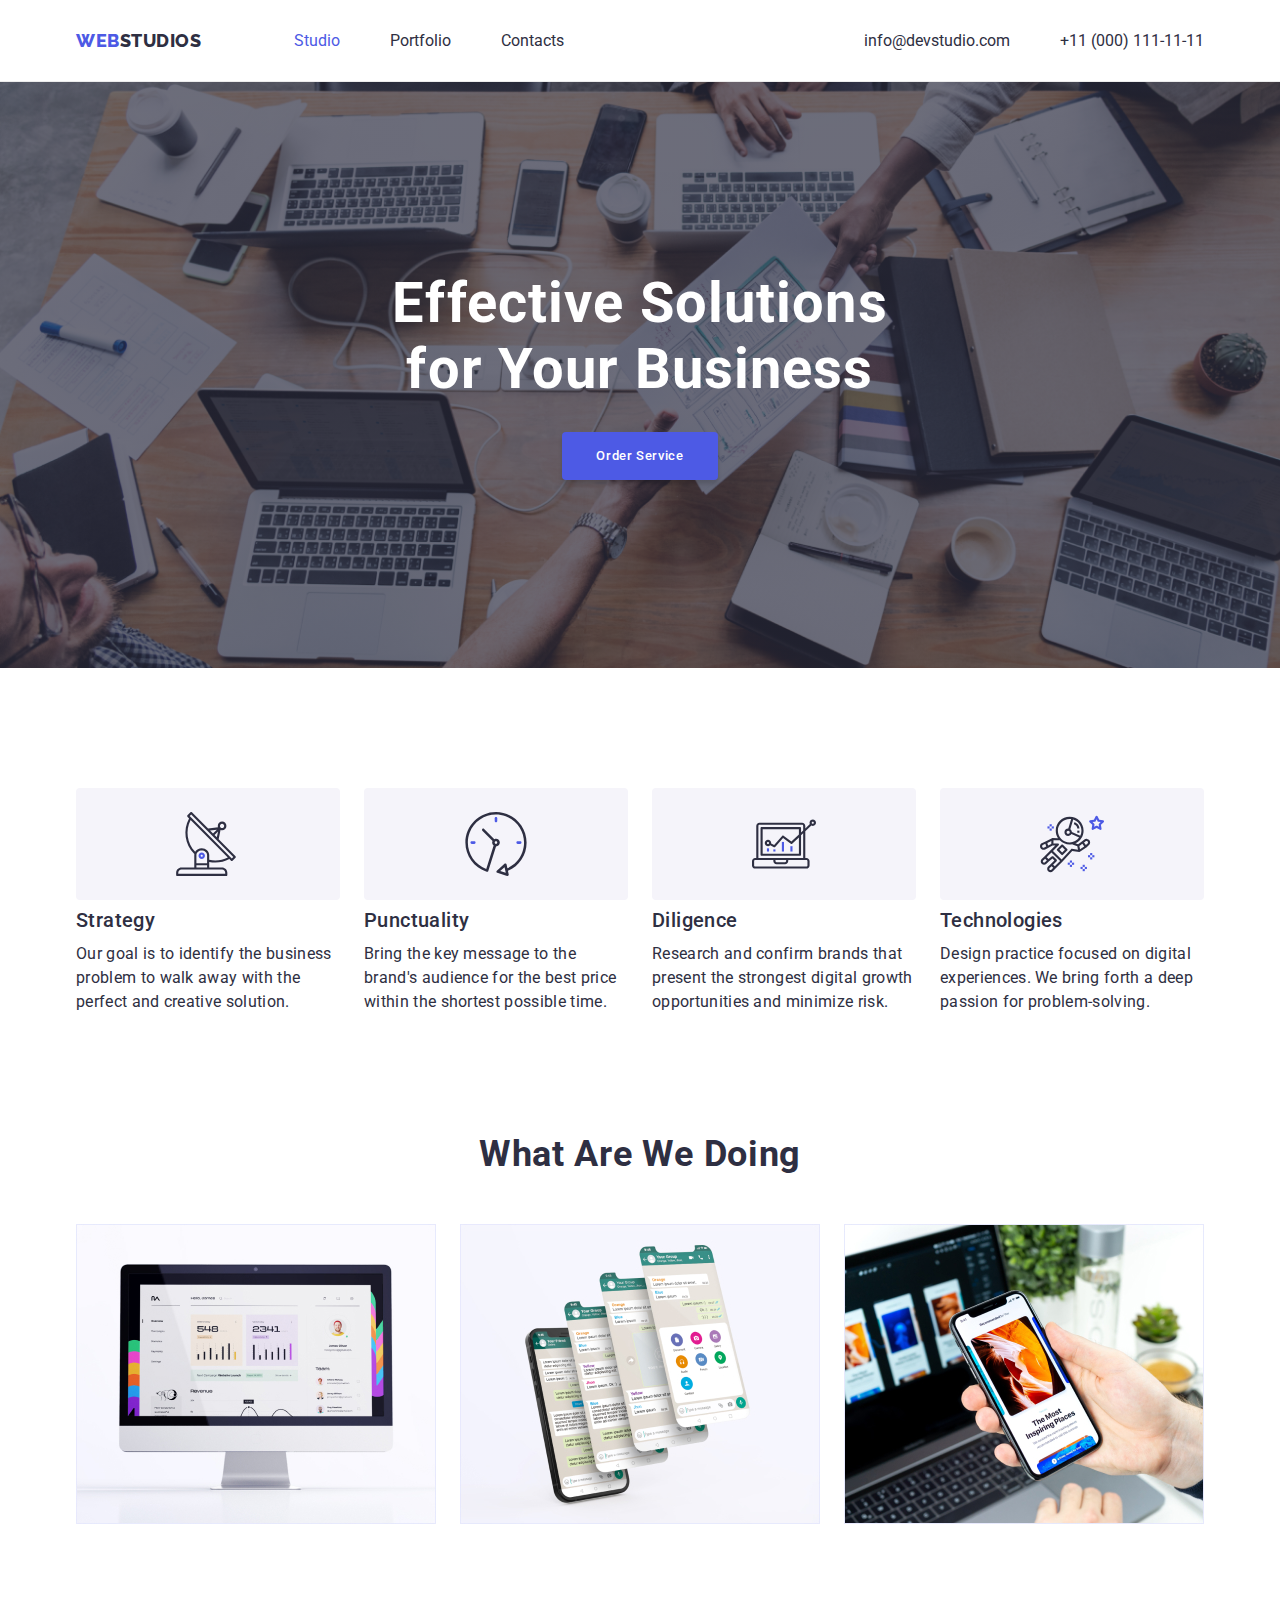
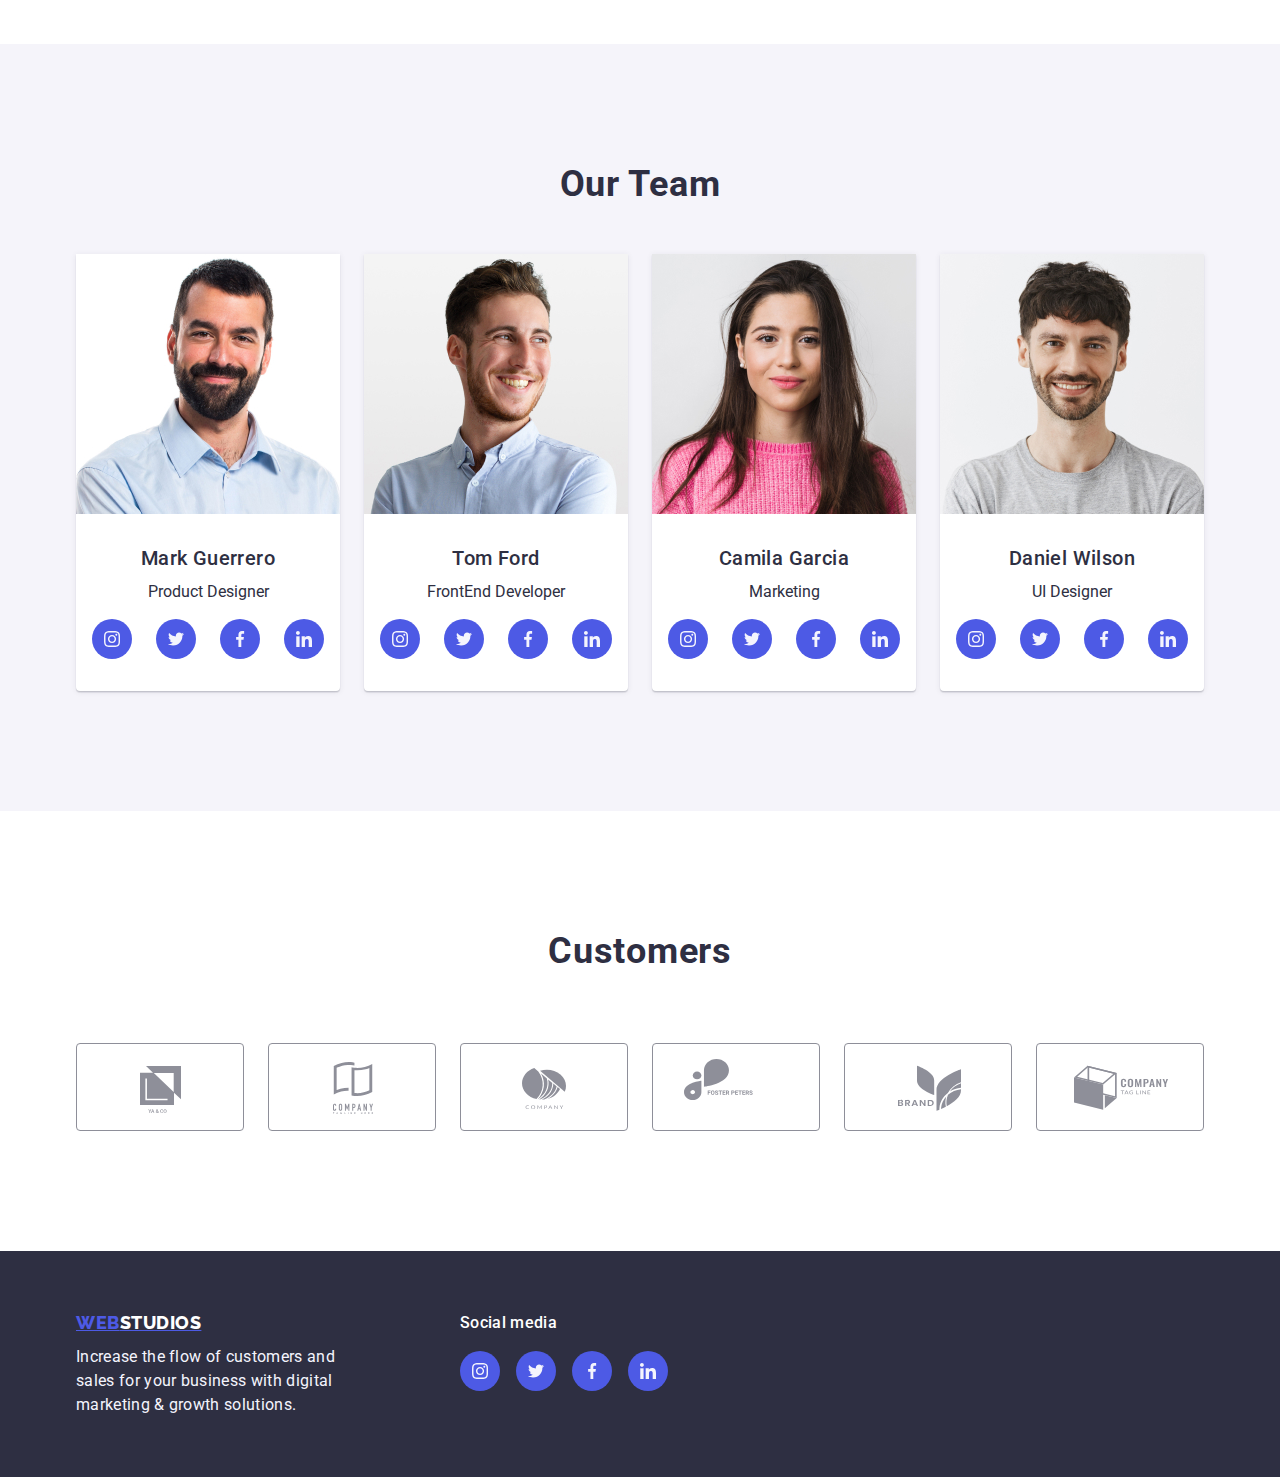
==== index.html @ 6e82077b "initial commit" ====
<!DOCTYPE html>
<html lang="en">
  <head>
    <title>goit-markup-hw-02</title>
    <meta charset="UTF-8">
    <link href="https://fonts.googleapis.com/css2?family=Raleway:wght@800&family=Roboto:wght@400;500;800;900&display=swap" rel="stylesheet" />
    <link rel="stylesheet" href="./css/styles.css">
  </head>
  <body>
    <header class="page-header">
      <div class="container menu">
        <nav class="header-navigator">
          <a href="index.html" class="logo link">WEB<span class="logo-black">STUDIOS</span></a>
          <ul class="header-navigator-menu list">
            <li class="header-navigator-item">
              <a href="index.html" class="page current link">Studio</a>
            </li>
            <li class="header-navigator-item">
              <a href="portfolio.html" class="page link">Portfolio</a>
            </li>
            <li class="header-navigator-item">
              <a href="/Contacts" class="page link">Contacts</a>
            </li>
          </ul>
        </nav>
        <address class="address">
          <ul class="header-ctas">
            <li class="header-navigator-item-ctas"><a href="mailto:info@devstudio.com" class="contact link">info@devstudio.com</a></li>
            <li class="header-navigator-item-ctas"><a href="tel:110001111111" class="contact link">+11 (000) 111-11-11</a></li>
          </ul>
        </address>
      </div>
    </header>
    <main>
      <section class="hero">
        <div class="container">
          <h1 class="hero-motto">
            Effective Solutions <br> for Your Business
          </h1>
          <button type="button" class="order-service button"> Order Service</button>
        </div>
      </section>
      <section class="section">
        <div class="container">
          <h1 hidden> Features </h1>
          <ul class="features-items">
            <li class="item">
              <div class="icon-svg-features">
                <svg class="icon-items" width="64" height="64">
                    <use href="./images/icons.svg#antenna-1"></use>
                </svg>
              </div>
              <h3 class="title">
                Strategy
              </h3>
              <p class="description">
                Our goal is to identify the business
                problem to walk away with the
                perfect and creative solution.
              </p>
            </li>
            <li class="item">
              <div class="icon-svg-features">
                <svg class="icon-items" width="64" height="64">
                  <use href="./images/icons.svg#clock-1"></use>
                </svg>
              </div>
              <h3 class="title">
                Punctuality
              </h3>
              <p class="description">
                Bring the key message to the
                brand's audience for the best price
                within the shortest possible time.
              </p>
            </li>
            <li class="item">
              <div class="icon-svg-features">
                <svg class="icon-items" width="64" height="64">
                    <use href="./images/icons.svg#diagram-1"></use>
                </svg>
              </div>
              <h3 class="title">
                Diligence
              </h3>
              <P class="description">
                Research and confirm brands that
                present the strongest digital growth
                opportunities and minimize risk.
              </P>
            </li>
            <li class="item">
              <div class="icon-svg-features">
                <svg class="icon-items" width="64" height="64">
                    <use href="./images/icons.svg#astronaut-1"></use>
                </svg>
              </div>
              <h3 class="title">
                Technologies
              </h3>
              <P class="description">
                Design practice focused on digital
                experiences. We bring forth a deep
                passion for problem-solving.
              </P>
            </li>
          </ul>
        </div>
      </section>
        <section class="section no-top-padding">
          <div class="container">
            <h2 class="section-title">What Are We Doing</h2>
            <ul class="wawd-items">
                <li class="item"><img src="images/p1.jpg" alt="monitor" width="360"></li>
                <li class="item"><img src="images/p2.jpg" alt="Application popping up" width="360"></li>
                <li class="item"><img src="images/p3.jpg" alt="Human handling mobile phone" width="360"></li>
            </ul>
          </div>
        </section>
    
      <section class="section bg-team">
        <div class="container">
          <h2 class="section-title">Our Team </h2>
          <ul class="our-team-menu">
            <li class="item">
              <img src="images/Team_Card_1.jpg" alt="Guy Smiling with beard" width="264">
              <div class="details">
                <h3 class="name">Mark Guerrero</h3>
                <p class="position"> Product Designer </p>
                <ul class="team-list-icons">
                  <li class="team-item-icon">
                      <a href="" class="team-link-icon">
                          <svg class="team-icon" width="16" height="16">
                              <use href="./images/icons.svg#instagram"></use>
                          </svg>
                      </a>
                  </li>
                  <li class="team-item-icon">
                      <a href="" class="team-link-icon">
                          <svg class="team-icon" width="16" height="16">
                              <use href="./images/icons.svg#twitter"></use>
                          </svg>
                      </a>
                  </li>
                  <li class="team-item-icon">
                      <a href="" class="team-link-icon">
                          <svg class="team-icon" width="16" height="16">
                              <use href="./images/icons.svg#facebook"></use>
                          </svg>
                      </a>
                  </li>
                  <li class="team-item-icon">
                      <a href="" class="team-link-icon">
                          <svg class="team-icon" width="16" height="16">
                              <use href="./images/icons.svg#linkedin"></use>
                          </svg>
                      </a>
                  </li>
              </ul>
              </div>
            </li>
            <li class="item">
              <img src="images/Team_Card_2.jpg" alt="Guy smiling lookingn at his left side" width="264">
              <div class="details">

                <h3 class="name">Tom Ford</h3>
                <p class="position"> FrontEnd Developer </p>
                <ul class="team-list-icons">
                  <li class="team-item-icon">
                      <a href="" class="team-link-icon">
                          <svg class="team-icon" width="16" height="16">
                              <use href="./images/icons.svg#instagram"></use>
                          </svg>
                      </a>
                  </li>
                  <li class="team-item-icon">
                      <a href="" class="team-link-icon">
                          <svg class="team-icon" width="16" height="16">
                              <use href="./images/icons.svg#twitter"></use>
                          </svg>
                      </a>
                  </li>
                  <li class="team-item-icon">
                      <a href="" class="team-link-icon">
                          <svg class="team-icon" width="16" height="16">
                              <use href="./images/icons.svg#facebook"></use>
                          </svg>
                      </a>
                  </li>
                  <li class="team-item-icon">
                      <a href="" class="team-link-icon">
                          <svg class="team-icon" width="16" height="16">
                              <use href="./images/icons.svg#linkedin"></use>
                          </svg>
                      </a>
                  </li>
              </ul>
              </div>


              
            </li>
            <li class="item">
              <img src="images/Team_Card_3.jpg" alt="Girl on pink" width="264">
              <div class="details">
                <h3 class="name">Camila Garcia</h3>
                <p class="position"> Marketing </p>
                <ul class="team-list-icons">
                  <li class="team-item-icon">
                      <a href="" class="team-link-icon">
                          <svg class="team-icon" width="16" height="16">
                              <use href="./images/icons.svg#instagram"></use>
                          </svg>
                      </a>
                  </li>
                  <li class="team-item-icon">
                      <a href="" class="team-link-icon">
                          <svg class="team-icon" width="16" height="16">
                              <use href="./images/icons.svg#twitter"></use>
                          </svg>
                      </a>
                  </li>
                  <li class="team-item-icon">
                      <a href="" class="team-link-icon">
                          <svg class="team-icon" width="16" height="16">
                              <use href="./images/icons.svg#facebook"></use>
                          </svg>
                      </a>
                  </li>
                  <li class="team-item-icon">
                      <a href="" class="team-link-icon">
                          <svg class="team-icon" width="16" height="16">
                              <use href="./images/icons.svg#linkedin"></use>
                          </svg>
                      </a>
                  </li>
              </ul>
              </div>
              
            </li>
            <li class="item"><img src="images/Team_Card_4.jpg" alt="Guy smiling straight to camera" width="264">
              <div class="details">
                <h3 class="name">Daniel Wilson</h3>
                <p class="position"> UI Designer </p>
                <ul class="team-list-icons">
                  <li class="team-item-icon">
                      <a href="" class="team-link-icon">
                          <svg class="team-icon" width="16" height="16">
                              <use href="./images/icons.svg#instagram"></use>
                          </svg>
                      </a>
                  </li>
                  <li class="team-item-icon">
                      <a href="" class="team-link-icon">
                          <svg class="team-icon" width="16" height="16">
                              <use href="./images/icons.svg#twitter"></use>
                          </svg>
                      </a>
                  </li>
                  <li class="team-item-icon">
                      <a href="" class="team-link-icon">
                          <svg class="team-icon" width="16" height="16">
                              <use href="./images/icons.svg#facebook"></use>
                          </svg>
                      </a>
                  </li>
                  <li class="team-item-icon">
                      <a href="" class="team-link-icon">
                          <svg class="team-icon" width="16" height="16">
                              <use href="./images/icons.svg#linkedin"></use>
                          </svg>
                      </a>
                  </li>
              </ul>
              </div>
              
            </li>
          </ul>
        </div>
      </section>

      <section class="section customers-section">
        <div class="container">
            <h2 class="customers">Customers</h2>
            <ul class="customers-list">
                <li class="customers-item">
                    <svg class="customers-icon" width="104" height="56">
                            <use href="./images/icons.svg#client-1"></use>
                        </svg>
                    </a>
                </li>
                <li class="customers-item">
                    <svg class="customers-icon" width="104" height="56">
                            <use href="./images/icons.svg#client-2"></use>
                        </svg>
                    </a>
                </li>
                <li class="customers-item">
                    <svg class="customers-icon" width="104" height="56">
                            <use href="./images/icons.svg#client-3"></use>
                        </svg>
                    </a>
                </li>
                <li class="customers-item">
                    <svg class="customers-icon" width="104" height="56">
                            <use href="./images/icons.svg#client-4"></use>
                        </svg>
                    </a>
                </li>
                <li class="customers-item">
                    <svg class="customers-icon" width="104" height="56">
                            <use href="./images/icons.svg#client-5"></use>
                        </svg>
                    </a>
                </li>
                <li class="customers-item">
                    <svg class="customers-icon" width="104" height="56">
                           <use href="./images/icons.svg#client-6"></use>
                        </svg>
                    </a>
                </li>
            </ul>
        </div>
    </section>
   
        
    <footer class="footer">
      <div class="container footer-item">
        <div class="footer-logo"> 
               <a href="index.html" class="logo">WEB<span class="logo-white">STUDIOS</span></a>
            
              <p class="footer-description">
                Increase the flow of customers and <br/> sales for your business with digital <br/> marketing & growth solutions.
              </p>
            </div>    
      
          <div class="footer-icon-wrapper">
                <p class="social-media">Social media</p>
                <ul class="footer-icon-list">
                  <li class="footer-icon-item">
                  <a href="" class="footer-icon-link">
                      <svg class="footer-icon" width="16" height="16">
                          <use href="./images/icons.svg#instagram"></use>
                      </svg>
                  </a>
                 </li>
                  <li class="footer-icon-item">
                      <a href="" class="footer-icon-link">
                          <svg class="footer-icon" width="16" height="16">
                              <use href="./images/icons.svg#twitter"></use>
                          </svg>
                      </a>
                  </li>
                  <li class="footer-icon-item">
                      <a href="" class="footer-icon-link">
                          <svg class="footer-icon" width="16" height="16">
                              <use href="./images/icons.svg#facebook"></use>
                          </svg>
                      </a>
                  </li>
                  <li class="footer-icon-item">
                      <a href="" class="footer-icon-link">
                          <svg class="footer-icon" width="16" height="16">
                              <use href="./images/icons.svg#linkedin"></use>
                          </svg>
                      </a>
                  </li>
                </ul>
            </div>
        </div>
      </div>
    
        
    
    </footer>
          
  </body>
</html>
---- css/styles.css ----
:root {
  --primary-text-color: #757575;
  --accent-color: #2196f3;
  --primary-white-color: #ffffff;
  --primary-black-color: #2e2f42;
  --logo-blue: #4d5ae5;
  --logo-black: #2e2f42;
  --text-white-opacity: rgba(255, 255, 255, 0.6);
  --text-primary-white: #ffff;
  --button-primary-hover: #188ce8;
  --button-portfolio-normal: #e7e9fc;
  --button-portfolio-hover: #404bbf;
  --primary-hover-color: #4d5ae5;
  --button-filter: #fff;
  --background-black: #2f303a;
  --background-grey: #f5f4fa;
  --hero-background: #2e2f42;
  --color-cloud: #f4f4fd;
  --color-slate: #434455;
  --color-green: #31D0AA;
  --color-lightslate: #8E8F99;
}

/* CSS RESETS */

*,
::after,
::before {
  box-sizing: border-box;
  margin: 0;
}

h1,
h2,
h3,
h4,
h5,
h6,
p {
  margin: 0;
}

img {
  display: block;
  max-width: 100%;
  height: auto;
}

address {
  font-style: inherit;
}

.link {
  text-decoration: none;
  color: inherit;
}

ul {
  list-style: none;
  padding: 0;
  margin: 0;
}

.container {
  width: 1158px;
  padding: 0 15px;
  margin: 0 auto;
}

.section {
  padding: 120px 0;
}

body {
  color: var(--primary-black-color);
  font-family: "Roboto", sans-serif;
  background-color: var(--primary-white-color);
  font-size: 16px;
}

/* Header */

/* logo */

.logo {
  font-family: "Raleway", sans-serif;
  font-weight: 800;
  font-size: 18px;
  line-height: 1.125;
  letter-spacing: 0.54px;
  text-transform: uppercase;
  color: var(--logo-blue);
}

.logo-black {
  color: var(--logo-black);
}

.logo-white {
  color: var(--primary-white-color);
}

.menu,
.header-navigator,
.header-navigator-menu,
.header-ctas {
  display: flex;
  align-items: center;
}

.header-navigator-menu {
  margin-left: 93px;
}

.address {
  margin-left: auto;
}

.header-navigator-menu .header-navigator-item:not(:last-child),
.header-ctas .header-navigator-item-ctas:not(:last-child) {
  margin-right: 50px;
}

.header-navigator-menu .page,
.header-ctas .contact {
  display: block;
  padding-top: 32px;
  padding-bottom: 31px;
  color: var(--primary-black-color);
  font-weight: 500px;
  line-height: 1.15em;
}


/* Header Navigation Links Hovaer and Focus + current page */
.header-navigator-menu .page:hover,
.header-navigator-menu .page:focus,
.header-navigator-menu .page.current{
  color: var(--primary-hover-color);
}

/* Header Contacts Hover and Focus */
.header-ctas .contact:hover,
.header-ctas .contact:focus {
  color: var(--primary-hover-color);
}

.page-header {
  border-bottom: 1px solid #ececec;
}


/* Hero */

.hero {
  background-image: url(../images/people-office.jpg);
  max-width: 1440px;
  margin: 0 auto;
  background-repeat: no-repeat;
  background-size: cover;
  object-fit: cover;        
  color: var(--text-primary-white);
  text-align: center;
  padding: 188px 0; 
  background-image: linear-gradient(rgba(46, 47, 66, 0.7),
  rgba(46, 47, 66, 0.7)),
    url(../images/people-office.jpg);

}

.hero-motto {
  margin-bottom: 30px;
  font-weight: 700;
  font-size: 56px;
  letter-spacing: 1.12px;
}

.button {
  font-family: inherit;
  letter-spacing: 0.03em;
  cursor: pointer;
  border-color: transparent;
  border-radius: 4px;
}

.order-service {
  color: var(--button-filter);
  background-color: var(--primary-hover-color);
  padding: 10px 32px;
  box-shadow: 0px 4px 4px 0px rgba(0, 0, 0, 0.15);
  font-weight: 500;
  line-height: 24px; /* 150% */
  letter-spacing: 0.64px;
}



/* Feature */

.features-items {
  display: flex;
  flex-wrap: wrap;
  gap: 24px;
}

.features-items .item {
  flex-basis: calc((100% - 72px) / 4);
}

.features-items .title {
  margin-bottom: 10px;
  font-size: 20px;
  font-weight: 500;
  line-height: 24px; /* 120% */
  letter-spacing: 0.4px;
}

.features-items .description {
  line-height: 24px; /* 150% */
  letter-spacing: 0.32px;
}

/*SVG STYLING AREA*/

.icon-svg-features {
  height: 112px;
  align-items: center;
  justify-content: center;
  border-radius: 4px;
  background-color: var(--background-grey);
  margin-bottom: 8px;
}

.icon-items {
  margin: 24px 100px;
}



/*our team svg styling area*/
.team-link-icon {
  width: 40px;
  height: 40px;
}

.team-list-icons {
  display: flex;
  align-items: center;
  justify-content: center;
  gap: 24px;
}

.team-link-icon {
  display: flex;
  align-items: center;
  justify-content: center;
  width: 40px;
  height: 40px;
  background-color: var(--logo-blue);
  border-radius: 20px;
  transition: background-color 250ms cubic-bezier(0.4, 0, 0.2, 1);
}

.team-icon {
  fill: var(--color-cloud);
}

.team-item-icon {
  padding-top: 15px;
}

.customers-list {
  width: 100%;
  display: flex;
  justify-content: center;
  align-items: center;
  gap: 24px;
}

.customers-icon {
  width: 100%;
  fill: var(--color-lightslate);
}

.customers-item {
  display: flex;
  justify-content: center;
  align-items: center;
  width: 168px;
  height: 88px;
  color: var(--color-slate);
  border-radius: 4px;
  border: 1px solid var(--color-lightslate);
  cursor: pointer;
}

/* end od svg styling area */

/* What are we doing */

.no-top-padding {
  padding-top: 0;
}

.section-title {
  margin-bottom: 50px;
  color: var(--primary-black-color);
  font-weight: 700;
  line-height: 40px; /* 111.111% */
  letter-spacing: 0.72px;
  text-transform: capitalize;
  font-size: 36px;
  text-align: center;
}

.wawd-items {
  display: flex;
  flex-wrap: wrap;
  gap: 24px;
}

.wawd-items .item {
  flex-basis: calc((100% - 48px) / 3);
}

/* Our Team */

.bg-team {
  background-color: var(--background-grey);
}

.our-team-menu {
  display: flex;
  flex-wrap: wrap;
  gap: 24px;
}



.our-team-menu .item {
  flex-basis: calc((100%-72px) / 4);
  width: 264px;
  background-color: var(--primary-white-color);
  box-shadow: 0px 2px 1px 0px rgba(46, 47, 66, 0.08),
    0px 1px 1px 0px rgba(46, 47, 66, 0.16),
    0px 1px 6px 0px rgba(46, 47, 66, 0.08);
  border-radius: 0px 0px 4px 4px;
  
}
/* Formula: calc((100% - number_of_gaps_in_row * value_of_one_gap) / number_of_elements_in_row) */

.details {
  line-height: 24px;
  padding: 32px 20px;
  text-align: center;
}

.our-team-menu .name {
  margin-bottom: 10px;
  font-size: 20px;
  font-weight: 500;
  letter-spacing: 0.4px;
}

.customers-section {
  background-color: var(--button-filter);
  
}

.customers {
  padding-bottom: 72px;
  color: var(--color-navy-blue);
  text-align: center;
  font-family: Roboto;
  font-size: 36px;
  font-style: normal;
  font-weight: 700;
  line-height: 40px;
  letter-spacing: 0.72px;
  text-transform: capitalize;
}

.customers-list {
  width: 100%;
  display: flex;
  justify-content: center;
  align-items: center;
  gap: 24px;
}

.customers-item {
  display: flex;
  justify-content: center;
  align-items: center;
  width: 168px;
  height: 88px;
  color: var(--color-slate);
  border-radius: 4px;
  border: 1px solid var(--color-slate);
  cursor: pointer;
}

.customers-icon {
  width: 100%;
  fill: var(--color-lightslate);
}

.customers-item:hover {
  border-color: var(--color-ocean);
  fill: var(--color-ocean);
}

.customers-icon:hover {
  fill: var(--color-ocean);
}


/* Categories */

.categories-menu {
  list-style: none;
  align-items: center;
  display: flex;
  flex-wrap: wrap;
  gap: 24px;
 }

 .categories-menu:nth-child(1) {
  margin-left: 271px;
}

 .categories-menu .button-item {
  font-family: inherit;
  letter-spacing: 0.03em;
  color: var(--button-portfolio-hover);
  box-shadow: 0px 4px 4px 0px rgba(0, 0, 0, 0.15);
  font-weight: 500;
  line-height: 24px; /* 150% */
  letter-spacing: 0.64px;
  border-color: transparent;
  border-radius: 4px;
  margin-top: 97px;
  margin-bottom: 72px;
  padding: 12px 24px;
 }

 /*IMAGES SECTION*/

 .images-menu {
  list-style: none;
  margin-bottom: 120px;
}

 .img-actual {
  display: flex;
  flex-wrap: wrap;
  gap: 24px;
 }

 .img-item {
  flex-basis: calc((100%-48px) / 3);
  background-color: var(--primary-white-color);
  box-shadow: 0px 2px 1px 0px rgba(46, 47, 66, 0.08),
    0px 1px 1px 0px rgba(46, 47, 66, 0.16),
    0px 1px 6px 0px rgba(46, 47, 66, 0.08);

 }

 

 .img-details {
  line-height: 24px;
  padding: 32px 20px;
 }

 .img-details .name {
  margin-bottom: 10px;
  font-size: 20px;
  font-weight: 500;
  letter-spacing: 0.4px;
 }

 

/* Footer */

.footer {
  padding: 60px 0;
  background-color: var(--hero-background);
  
}

.footer-item {
  text-align: start;
  display: flex;
  flex-wrap: wrap;
}

.footer-logo {
  letter-spacing: 0.03em;
  line-height: 1.3em;
  font-size: 18px;
  font-weight: 800;
  font-family: Raleway;
  margin-right: 120px;
}

.footer-description {
  font-family: Roboto;
  font-size: 16px;
  font-weight: 400;
  letter-spacing: 0.02em;
  line-height: 1.5em;
  color: var(--color-cloud);
  width: 264px;
  margin-left: auto;
  margin-right: auto;
  padding-top: 10px;
}

.social-media {
  color: var(--primary-white-color);
  font-family: Roboto;
  font-size: 16px;
  font-style: normal;
  font-weight: 500;
  line-height: 24px;
  letter-spacing: 0.32px;
  margin-bottom: 16px;
}

/*SVG STYLING AREA*/

.team-link-icon {
  width: 40px;
  height: 40px;
}

.team-list-icons {
  display: flex;
  align-items: center;
  justify-content: center;
  gap: 24px;
}

.team-link-icon {
  display: flex;
  align-items: center;
  justify-content: center;
  width: 40px;
  height: 40px;
  background-color: var(--logo-blue);
  border-radius: 20px;
  transition: background-color 250ms cubic-bezier(0.4, 0, 0.2, 1);
}

.team-icon {
  fill: var(--color-cloud);
}

.team-item-icon {
  padding-top: 15px;
}

.customers-list {
  width: 100%;
  display: flex;
  justify-content: center;
  align-items: center;
  gap: 24px;
}

.customers-icon {
  width: 100%;
  fill: var(--color-lightslate);
}

.customers-item {
  display: flex;
  justify-content: center;
  align-items: center;
  width: 168px;
  height: 88px;
  color: var(--color-slate);
  border-radius: 4px;
  border: 1px solid var(--color-lightslate);
  cursor: pointer;
}

/* end of svg styling area */

/* interactive elements styling area */

/* Header Navigation Links Hover and Focus + current page */
.header-navigator-menu .page:hover,
.header-navigator-menu .page:focus,
.header-navigator-menu .page.current{
  color: var(--primary-hover-color);
}

/* Header Contacts Hover and Focus */
.header-ctas .contact:hover,
.header-ctas .contact:focus {
  color: var(--primary-hover-color);
}

.team-link-icon:hover,
.team-link-icon:focus {
    background-color: var(--button-portfolio-hover)
  }


.footer-icon-link:hover,
.footer-icon-link:focus {
  background-color: var(--color-green);
}

.order-service:hover,
.order-service:focus {
  background-color: var(--button-portfolio-hover);
}



/*end of interactive elements styling area */

.footer-container {
  background-color: var(--hero-background);
  display: flex;
  box-sizing: content-box;
  height: 312px;
}

.footer-icon-list {
  display: flex;
  align-items: center;
  justify-content: center;
  gap: 16px;
  padding: 0;
}

.footer-icon-link {
  display: flex;
  align-items: center;
  justify-content: center;
  width: 40px;
  height: 40px;
  background-color: var(--logo-blue);
  border-radius: 20px;
}

.footer-icon-link {
  width: 40px;
  height: 40px;
}

.footer-icon {
  fill: var(--color-cloud);
}

.footer-icon-link:hover,
.footer-icon-link:focus {
  background-color: var(--color-green);
}




.header-navigator-item-ctas :hover {
  color: var(--primary-hover-color);
}

/*INTERACTION ELEMENT */

/* Header Navigation Links Hovaer and Focus + current page */
.header-navigator-menu .page:hover,
.header-navigator-menu .page:focus,
.header-navigator-menu .page.current{
  color: var(--primary-hover-color);
}

/* Header Contacts Hover and Focus */
.header-ctas .contact:hover,
.header-ctas .contact:focus {
  color: var(--primary-hover-color);
}

.team-link-icon:hover,
.team-link-icon:focus {
    background-color: var(--button-portfolio-hover);
}


.customers-item:hover {
  border-color: var(--button-portfolio-hover);
  fill: var(--button-portfolio-hover);
}

.customers-icon:hover {
  fill: var(--button-portfolio-hover);
}

/*--portfolio interaction*/

.categories-menu .button-item:hover {
  color: var(--button-filter);
  background-color: var(--button-portfolio-hover);
  cursor: pointer;
}

/*END OF INTERACTION ELEMENT */

/*SVG STYLING AREA*/

.icon-svg-features {
  height: 112px;
  align-items: center;
  justify-content: center;
  border-radius: 4px;
  background-color: var(--background-grey);
  margin-bottom: 8px;
}

.icon-items {
  margin: 24px 100px;
}


.team-link-icon {
  width: 40px;
  height: 40px;
}

.team-list-icons {
  display: flex;
  align-items: center;
  justify-content: center;
  gap: 24px;
}

.team-link-icon {
  display: flex;
  align-items: center;
  justify-content: center;
  width: 40px;
  height: 40px;
  background-color: var(--logo-blue);
  border-radius: 20px;
  transition: background-color 250ms cubic-bezier(0.4, 0, 0.2, 1);
}

.team-icon {
  fill: var(--color-cloud);
}

.team-item-icon {
  padding-top: 15px;
}



.customers-list {
  width: 100%;
  display: flex;
  justify-content: center;
  align-items: center;
  gap: 24px;
}

.customers-icon {
  width: 100%;
  fill: var(--color-lightslate);
}

.customers-item {
  display: flex;
  justify-content: center;
  align-items: center;
  width: 168px;
  height: 88px;
  color: var(--color-slate);
  border-radius: 4px;
  border: 1px solid var(--color-lightslate);
  cursor: pointer;
}

/*END OF SVG STYLING AREA */



/*PORTFOLIO AREA*/

.categories-menu {
  list-style: none;
  align-items: center;
  display: flex;
  flex-wrap: wrap;
  gap: 24px;
 }

 .categories-menu:nth-child(1) {
  margin-left: 271px;
}

 .categories-menu .button-item {
  font-family: inherit;
  letter-spacing: 0.03em;
  color: var(--button-portfolio-hover);
  box-shadow: 0px 4px 4px 0px rgba(0, 0, 0, 0.15);
  font-weight: 500;
  line-height: 24px; /* 150% */
  letter-spacing: 0.64px;
  border-color: transparent;
  border-radius: 4px;
  margin-top: 97px;
  margin-bottom: 72px;
  padding: 12px 24px;
 }

 .button-item {
  background-color: var(--button-portfolio-normal);
  font-family: "Roboto", sans-serif;
  font-weight: 400;
}

 .images-menu {
  list-style: none;
  margin-bottom: 120px;
}

.footer-container {
  background-color: var(--hero-background);
  display: flex;
  flex-wrap: wrap;
  gap: 24px;
 }

 .img-item {
  flex-basis: calc((100%-48px) / 3);
  background-color: var(--primary-white-color);
  box-shadow: 0px 2px 1px 0px rgba(46, 47, 66, 0.08),
    0px 1px 1px 0px rgba(46, 47, 66, 0.16),
    0px 1px 6px 0px rgba(46, 47, 66, 0.08);

 }

 .img-details {
  line-height: 24px;
  padding: 32px 20px;
 }

 .img-details .name {
  margin-bottom: 10px;
  font-size: 20px;
  font-weight: 500;
  letter-spacing: 0.4px;
 }




.image-title-item {
  font-weight: 500;
}
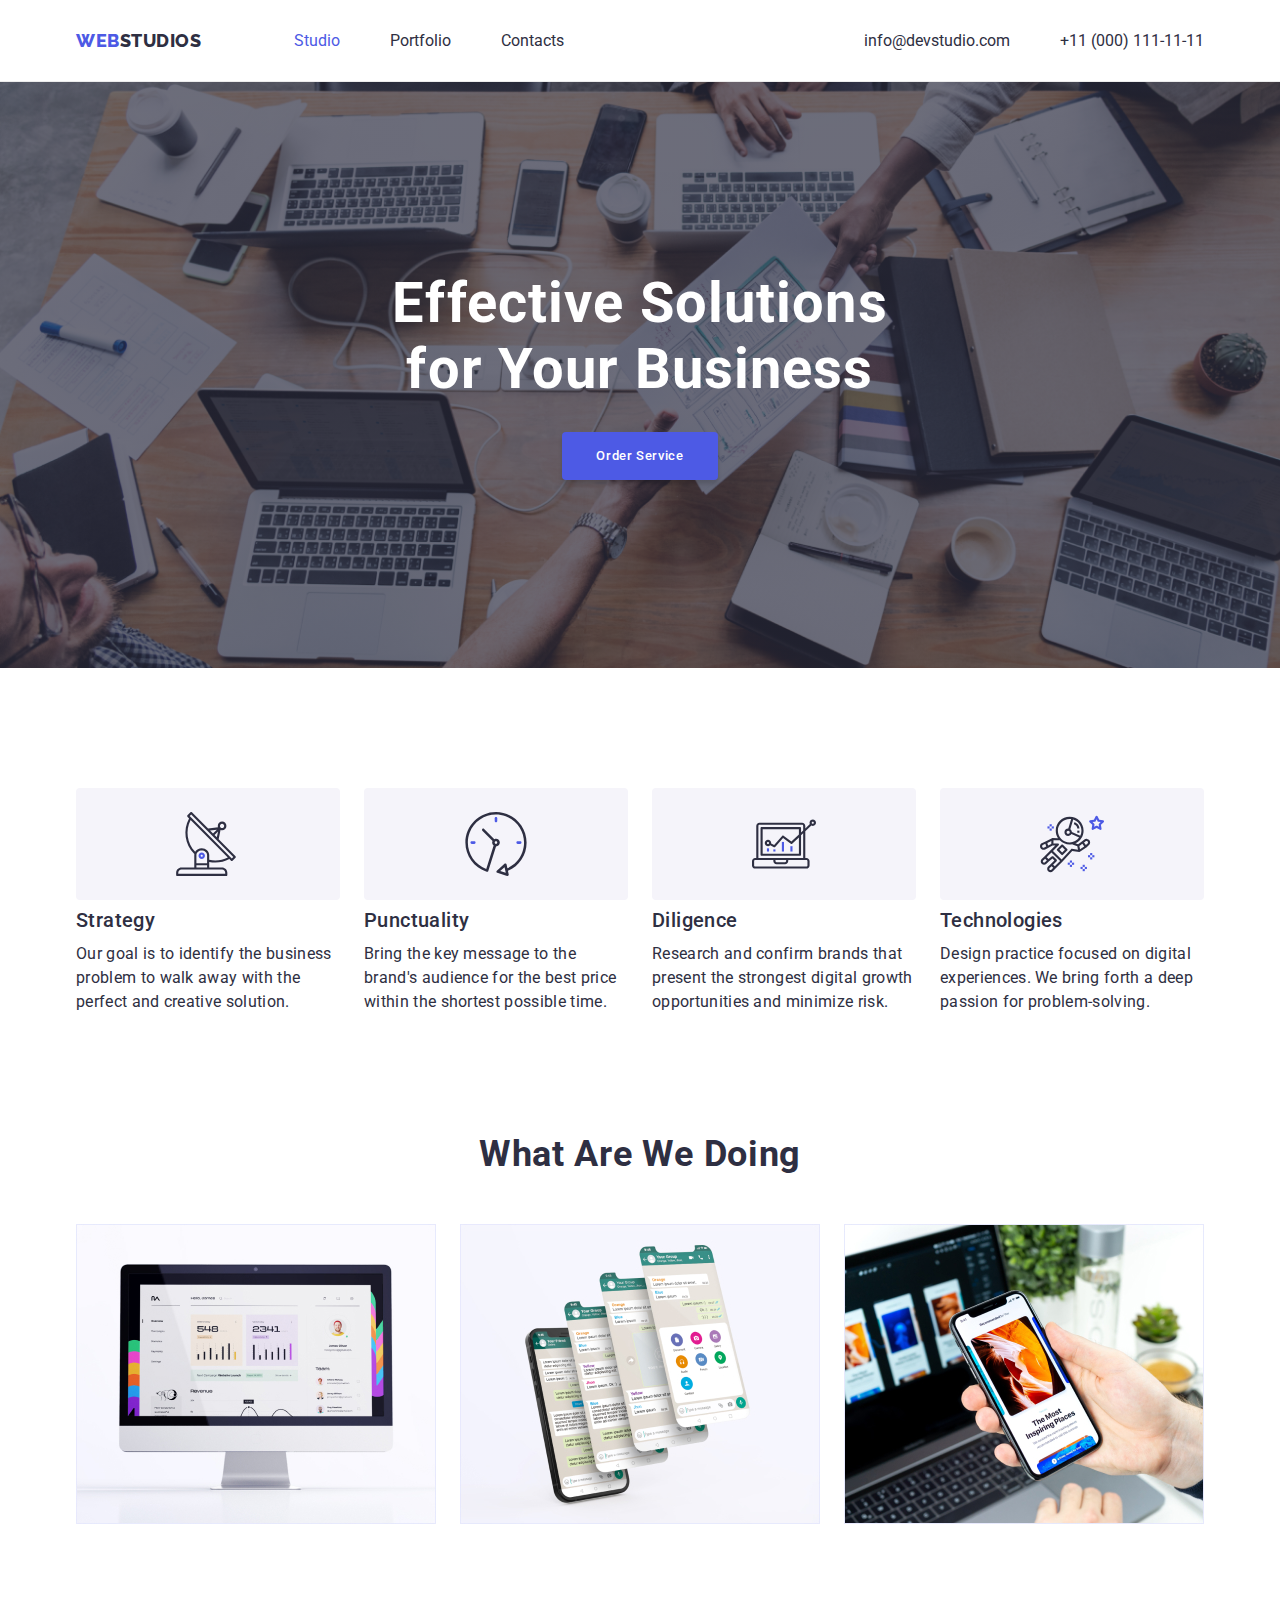
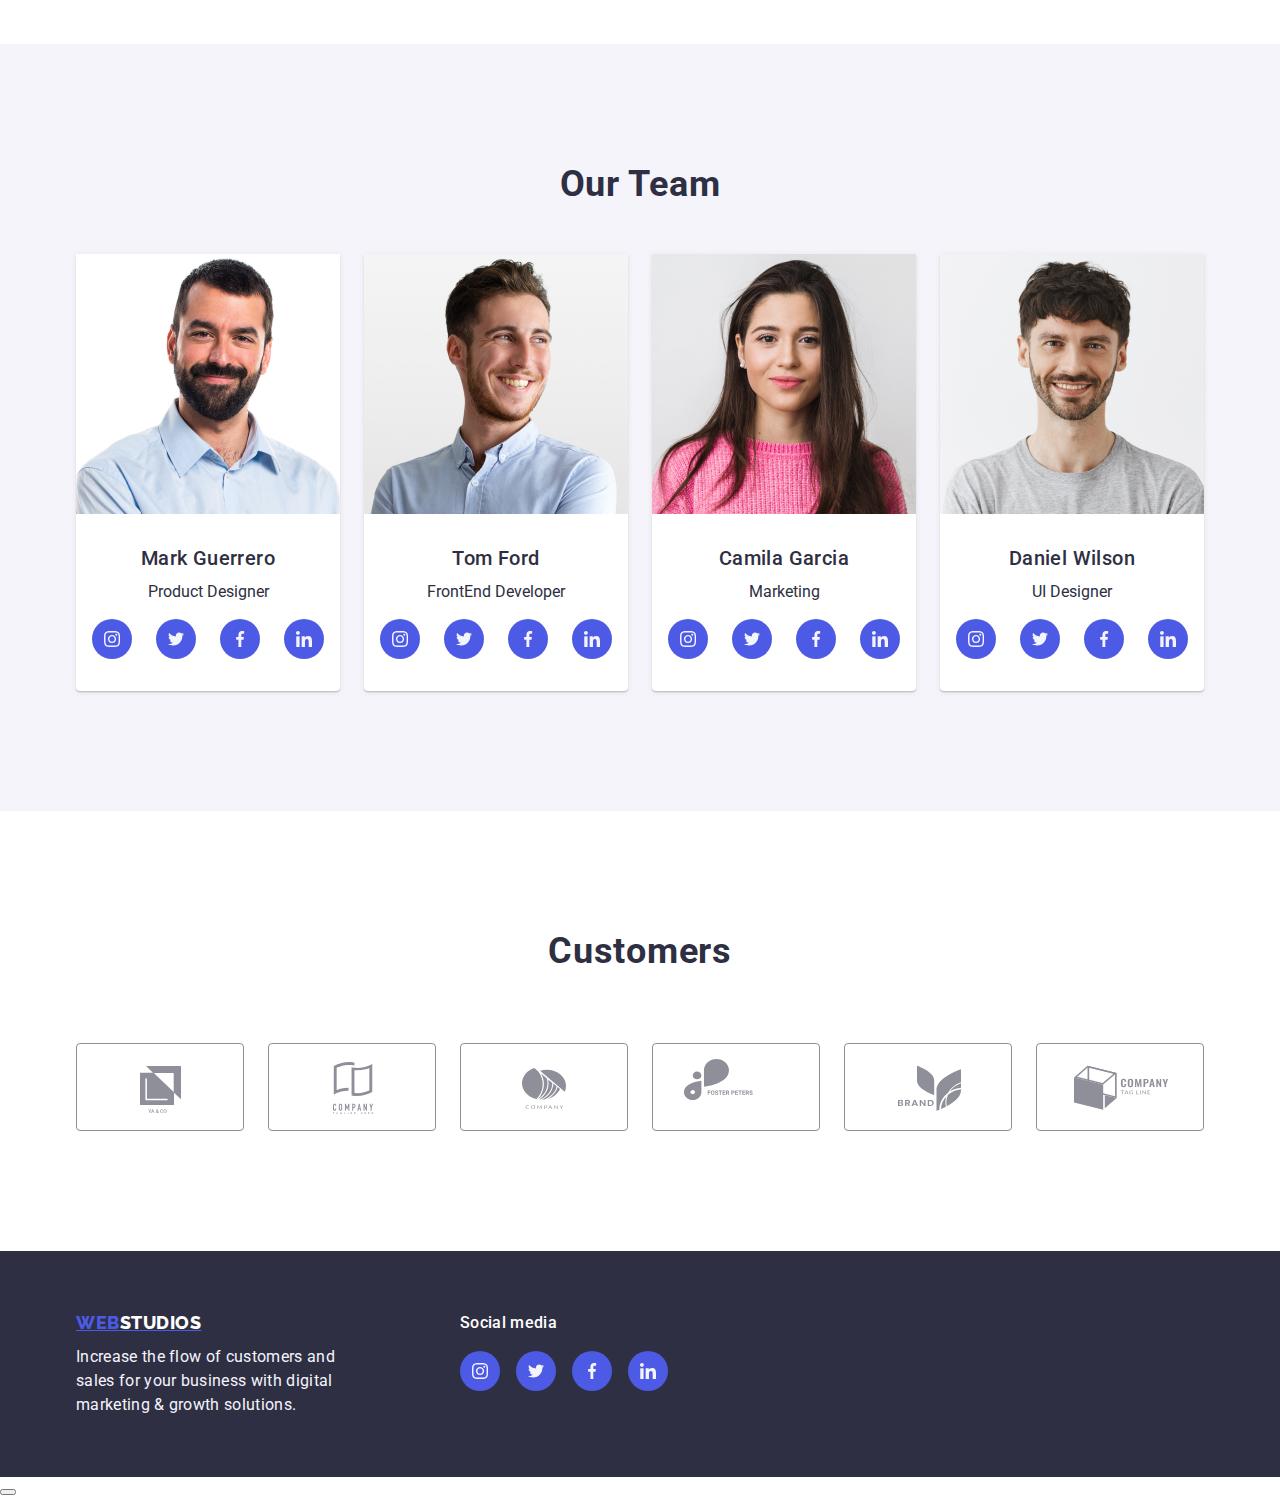
==== commit c8bcc381: "portfolio arrangement 1" ====
--- a/index.html
+++ b/index.html
@@ -3,6 +3,7 @@
   <head>
     <title>goit-markup-hw-02</title>
     <meta charset="UTF-8">
+    <meta name="viewport" content="initial-scale=1, width=device-width">
     <link href="https://fonts.googleapis.com/css2?family=Raleway:wght@800&family=Roboto:wght@400;500;800;900&display=swap" rel="stylesheet" />
     <link rel="stylesheet" href="./css/styles.css">
   </head>
@@ -37,7 +38,7 @@
           <h1 class="hero-motto">
             Effective Solutions <br> for Your Business
           </h1>
-          <button type="button" class="order-service button"> Order Service</button>
+          <button type="button" class="order-service button" data-modal-open> Order Service</button>
         </div>
       </section>
       <section class="section">
@@ -373,6 +374,14 @@
         
     
     </footer>
+
+    <div class="modal" data-modal=>
+       <div class="modal-container">
+        <button class="modal-close" data-modal-close></button>
+       </div>
+  
+
+    </div>
           
   </body>
 </html>--- a/css/styles.css
+++ b/css/styles.css
@@ -61,6 +61,10 @@
   margin: 0;
 }
 
+.figure {
+  margin: 0px;
+}
+
 .container {
   width: 1158px;
   padding: 0 15px;
@@ -414,6 +418,10 @@
   fill: var(--color-ocean);
 }
 
+.img-item:hover,
+.img-item:focus {
+    box-shadow: 0px 2px 1px 0px rgba(46, 47, 66, 0.08), 0px 1px 1px 0px rgba(46, 47, 66, 0.16), 0px 1px 6px 0px rgba(46, 47, 66, 0.08);
+}
 
 /* Categories */
 
@@ -454,18 +462,20 @@
  .img-actual {
   display: flex;
   flex-wrap: wrap;
-  gap: 24px;
+  gap: 48px 24px;
+  
  }
 
  .img-item {
+  background-color: var(--primary-white-color);
+  border: 1px solid #e7e9fc;
+  box-sizing: border-box;
   flex-basis: calc((100%-48px) / 3);
-  background-color: var(--primary-white-color);
-  box-shadow: 0px 2px 1px 0px rgba(46, 47, 66, 0.08),
-    0px 1px 1px 0px rgba(46, 47, 66, 0.16),
-    0px 1px 6px 0px rgba(46, 47, 66, 0.08);
-
- }
-
+  transition: box-shadow 250ms cubic-bezier(0.4, 0, 0.2, 1);
+  cursor: pointer;
+ }
+
+ 
  
 
  .img-details {
@@ -620,9 +630,35 @@
   background-color: var(--button-portfolio-hover);
 }
 
-
+.img-item-overlay:hover .overlay-text {
+  transform: translateY(0);
+}
 
 /*end of interactive elements styling area */
+
+/*OVERLAYS*/  
+
+.img-item-overlay {
+  position: relative;
+  overflow: hidden;
+}
+
+.overlay-text {
+  position: absolute;
+  top: 0;
+  height: 100%;
+  width: 100%;
+  color: var(--color-cloud);
+  font-family: Roboto;
+  font-size: 16px;
+  font-weight: 400;
+  line-height: 1.5em;
+  letter-spacing: 0.32px;
+  padding: 40px 32px;
+  transform: translateY(100%);
+  background-color: var(--primary-hover-color);
+  transition: transform 250ms cubic-bezier(0.4, 0, 0.2, 1);
+}
 
 .footer-container {
   background-color: var(--hero-background);
@@ -835,14 +871,8 @@
   gap: 24px;
  }
 
- .img-item {
-  flex-basis: calc((100%-48px) / 3);
-  background-color: var(--primary-white-color);
-  box-shadow: 0px 2px 1px 0px rgba(46, 47, 66, 0.08),
-    0px 1px 1px 0px rgba(46, 47, 66, 0.16),
-    0px 1px 6px 0px rgba(46, 47, 66, 0.08);
-
- }
+
+
 
  .img-details {
   line-height: 24px;
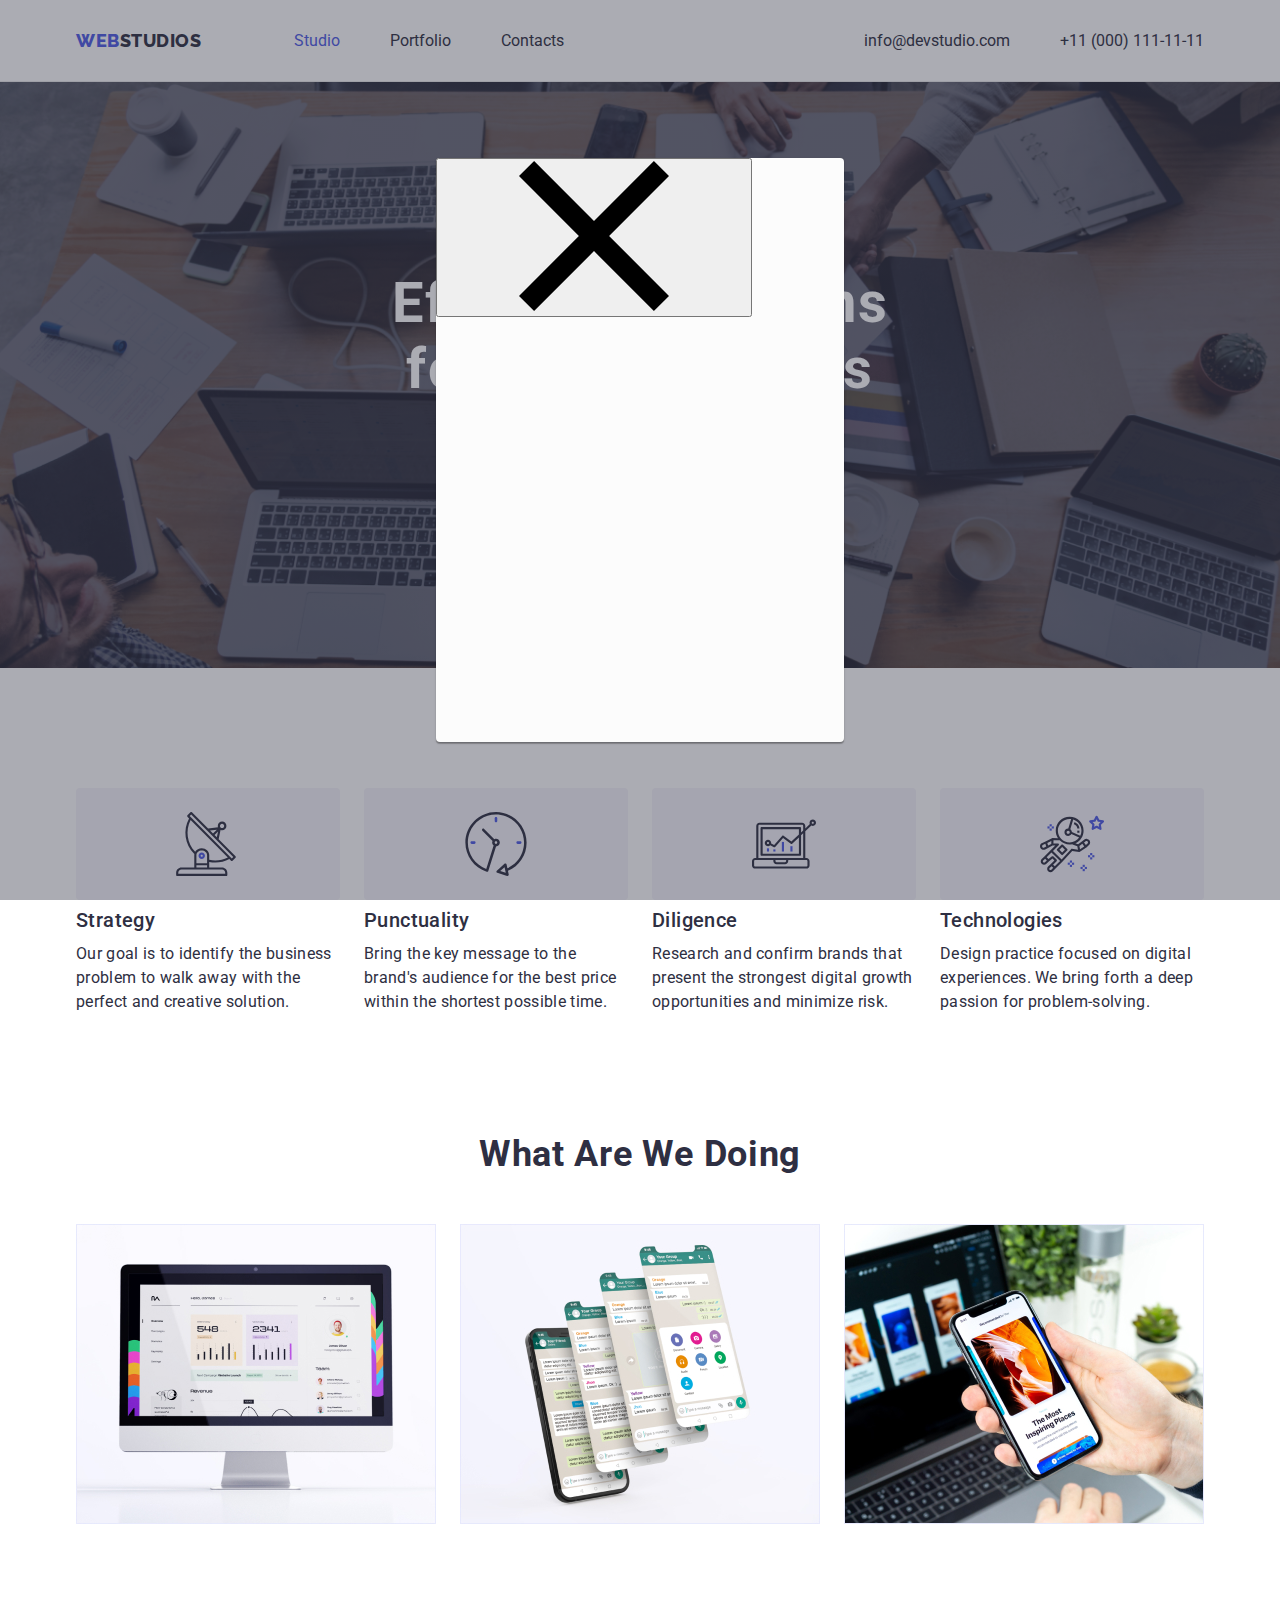
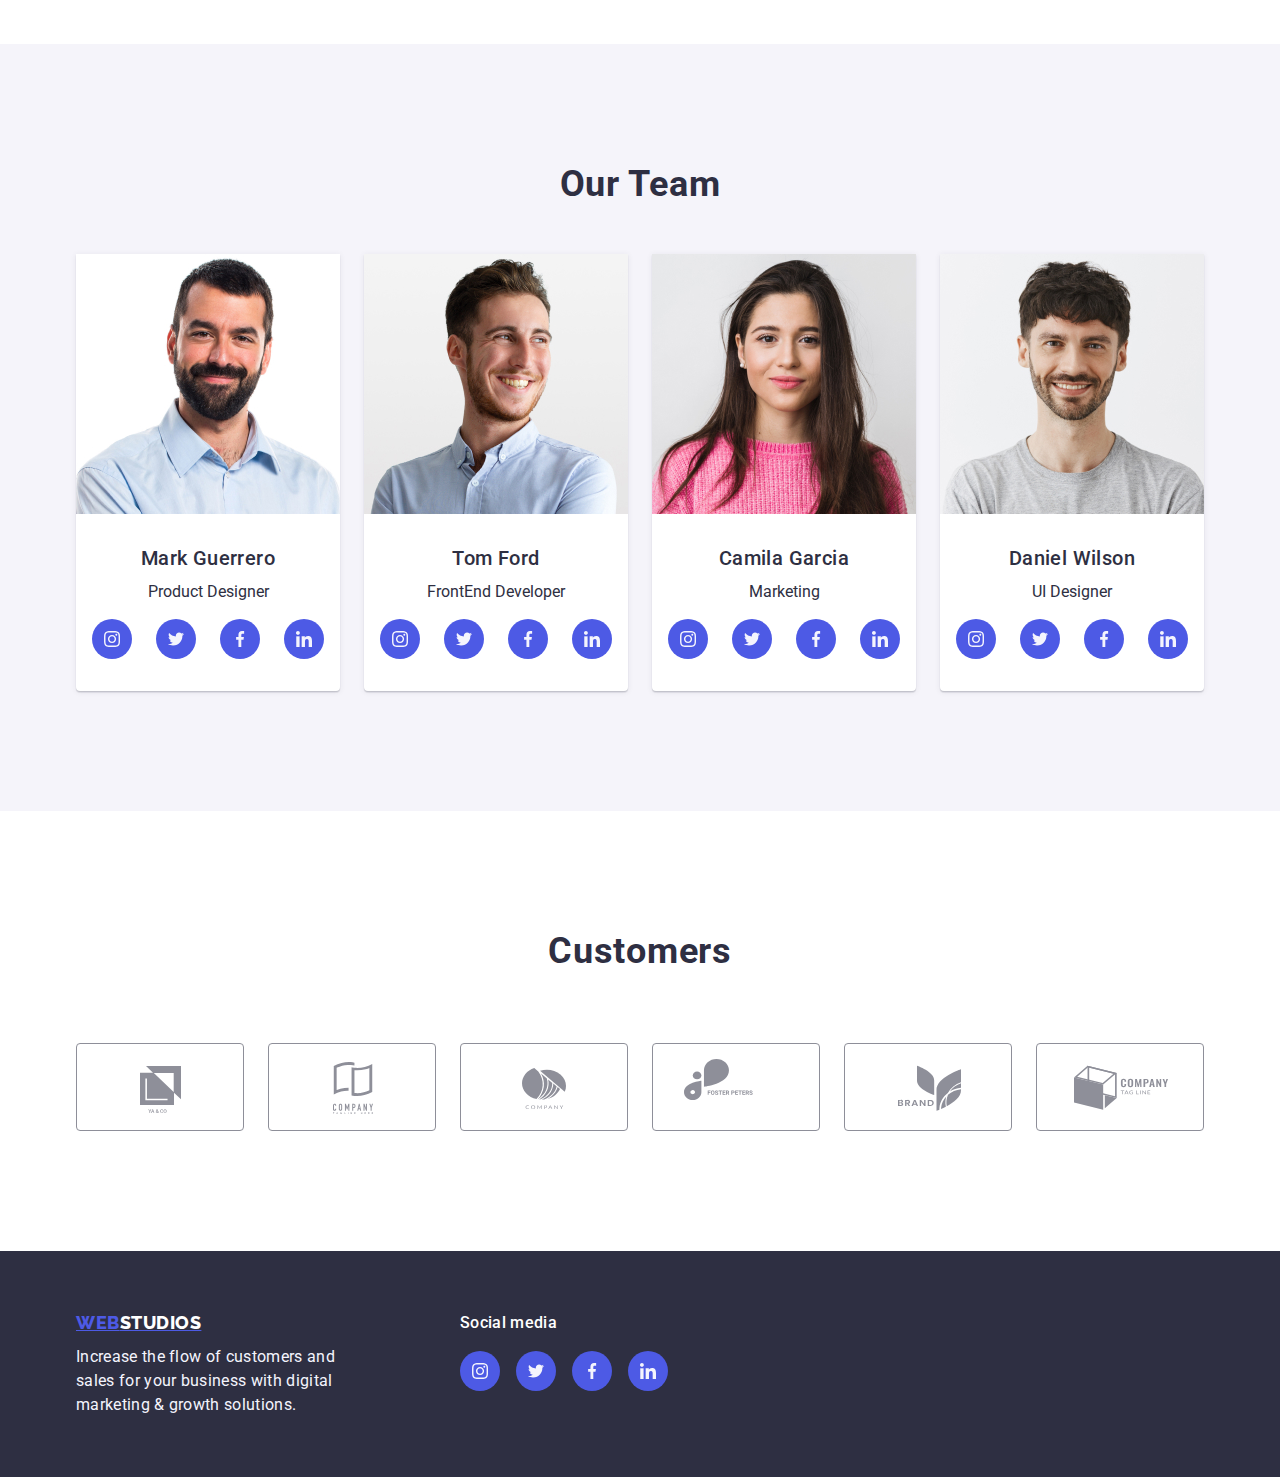
==== commit 62a534d0: "creating modal and modal close svg" ====
--- a/index.html
+++ b/index.html
@@ -374,10 +374,16 @@
         
     
     </footer>
+    
+    <!--modal windows -->
 
     <div class="modal" data-modal=>
        <div class="modal-container">
-        <button class="modal-close" data-modal-close></button>
+        <button class="modal-close" type="button" data-modal-close>
+          <svg class="modal-close-icon"> 
+            <use href="./images/icons.svg#modal-close"></use>
+          </svg>
+        </button>
        </div>
   
 
--- a/css/styles.css
+++ b/css/styles.css
@@ -19,6 +19,7 @@
   --color-slate: #434455;
   --color-green: #31D0AA;
   --color-lightslate: #8E8F99;
+  --DAIRY: #FCFCFC;
 }
 
 /* CSS RESETS */
@@ -417,6 +418,8 @@
 .customers-icon:hover {
   fill: var(--color-ocean);
 }
+
+/*hover tranformation for images */
 
 .img-item:hover,
 .img-item:focus {
@@ -463,24 +466,29 @@
   display: flex;
   flex-wrap: wrap;
   gap: 48px 24px;
-  
- }
+  }
 
  .img-item {
   background-color: var(--primary-white-color);
   border: 1px solid #e7e9fc;
   box-sizing: border-box;
-  flex-basis: calc((100%-48px) / 3);
+  flex-basis: calc((100% - 48px) / 3);
   transition: box-shadow 250ms cubic-bezier(0.4, 0, 0.2, 1);
   cursor: pointer;
  }
 
- 
+ .img-item-picture {
+  display: block;
+  max-width: 100%;
+  height: auto;
+  overflow: clip;
+ }
  
 
  .img-details {
   line-height: 24px;
   padding: 32px 20px;
+ 
  }
 
  .img-details .name {
@@ -630,7 +638,7 @@
   background-color: var(--button-portfolio-hover);
 }
 
-.img-item-overlay:hover .overlay-text {
+.img-item:hover .overlay-text {
   transform: translateY(0);
 }
 
@@ -644,6 +652,7 @@
 }
 
 .overlay-text {
+
   position: absolute;
   top: 0;
   height: 100%;
@@ -658,6 +667,8 @@
   transform: translateY(100%);
   background-color: var(--primary-hover-color);
   transition: transform 250ms cubic-bezier(0.4, 0, 0.2, 1);
+  will-change: transform;
+
 }
 
 .footer-container {
@@ -735,6 +746,31 @@
 .customers-icon:hover {
   fill: var(--button-portfolio-hover);
 }
+
+/*MODAL*/
+
+.modal {
+  background-color:rgba(46, 47, 66, 0.40);
+  position: fixed;
+  display: flex;
+  align-items: center;
+  justify-content: center;
+  width: 100%;
+  height: 100%;
+  top: 0px;
+  left: 0px;
+}
+
+.modal-container {
+  width: 408px;
+  height: 584px;
+  background-color: var(--DAIRY);
+  box-shadow: 0px 2px 1px 0px rgba(0, 0, 0, 0.20),
+               0px 1px 3px 0px rgba(0, 0, 0, 0.12), 
+               0px 1px 1px 0px rgba(0, 0, 0, 0.14);
+  border-radius: 4px;
+}
+
 
 /*--portfolio interaction*/
 
@@ -872,23 +908,6 @@
  }
 
 
-
-
- .img-details {
-  line-height: 24px;
-  padding: 32px 20px;
- }
-
- .img-details .name {
-  margin-bottom: 10px;
-  font-size: 20px;
-  font-weight: 500;
-  letter-spacing: 0.4px;
- }
-
-
-
-
 .image-title-item {
   font-weight: 500;
 }
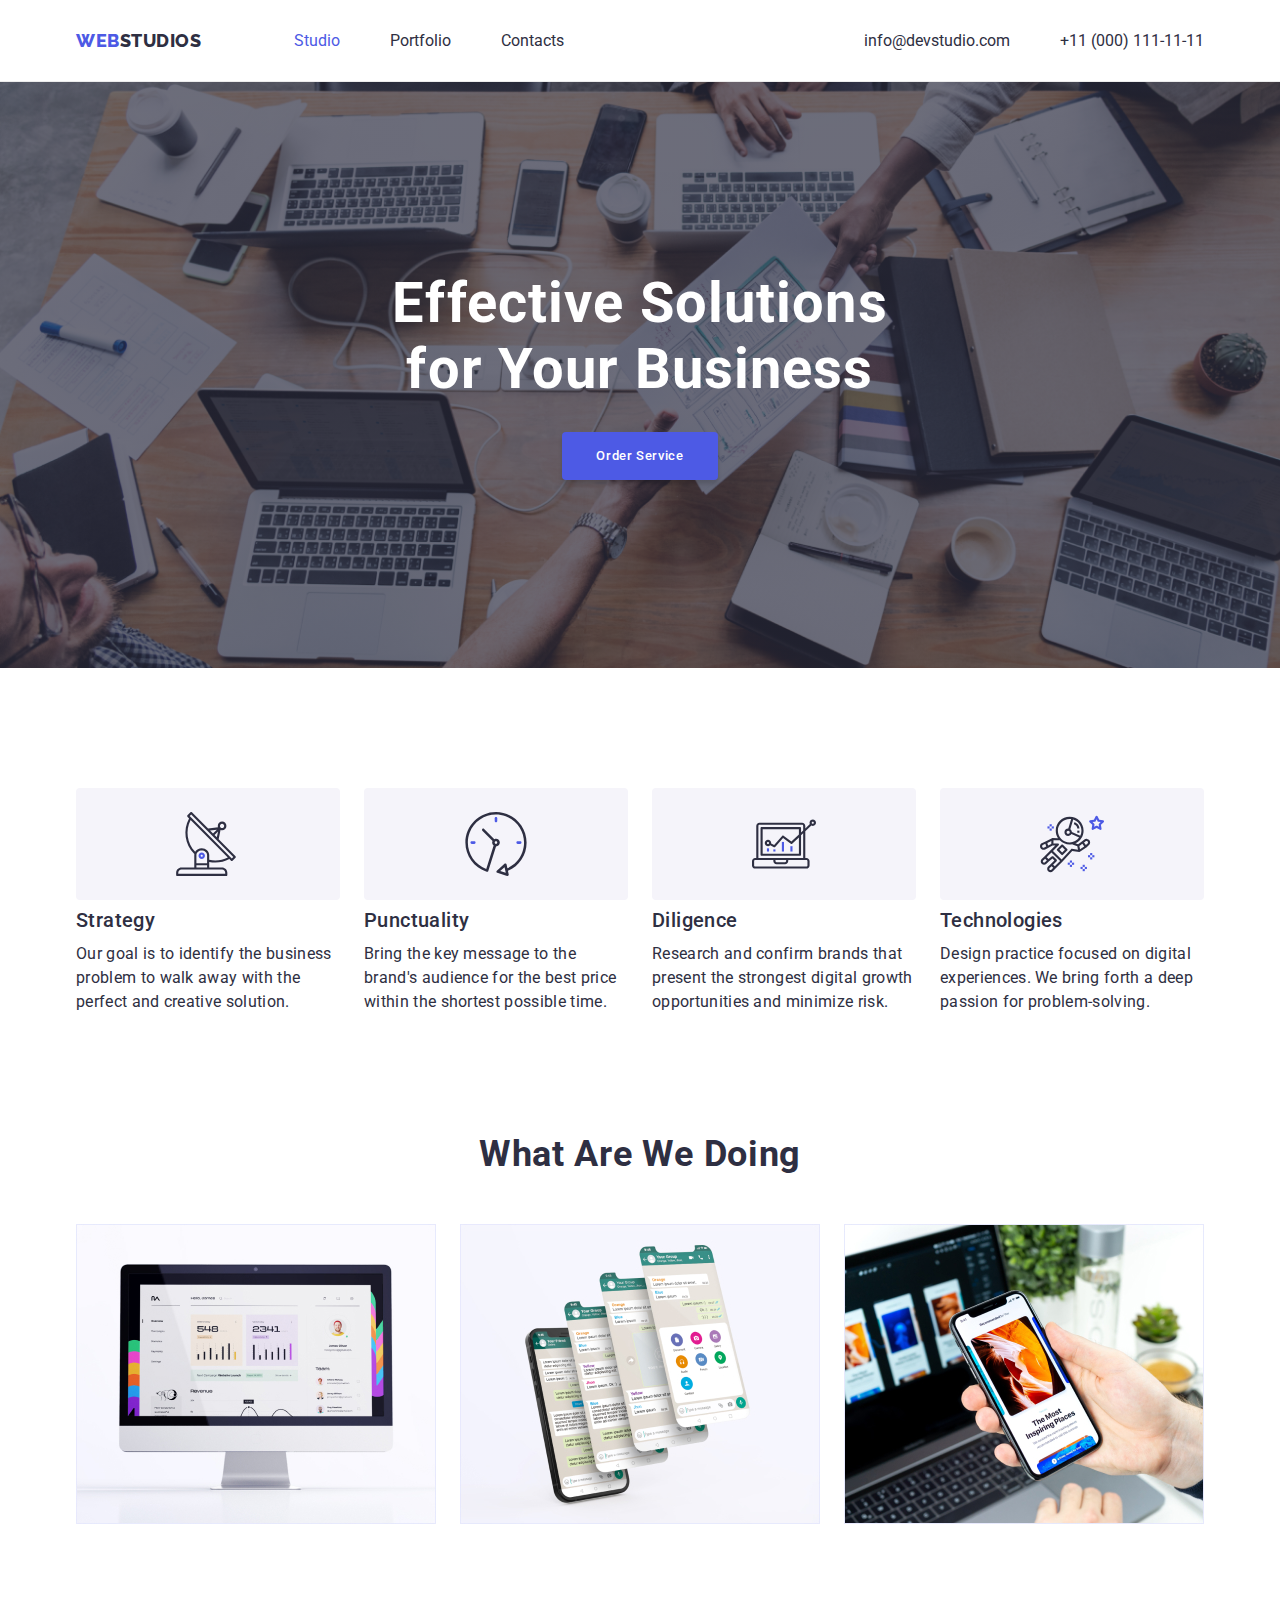
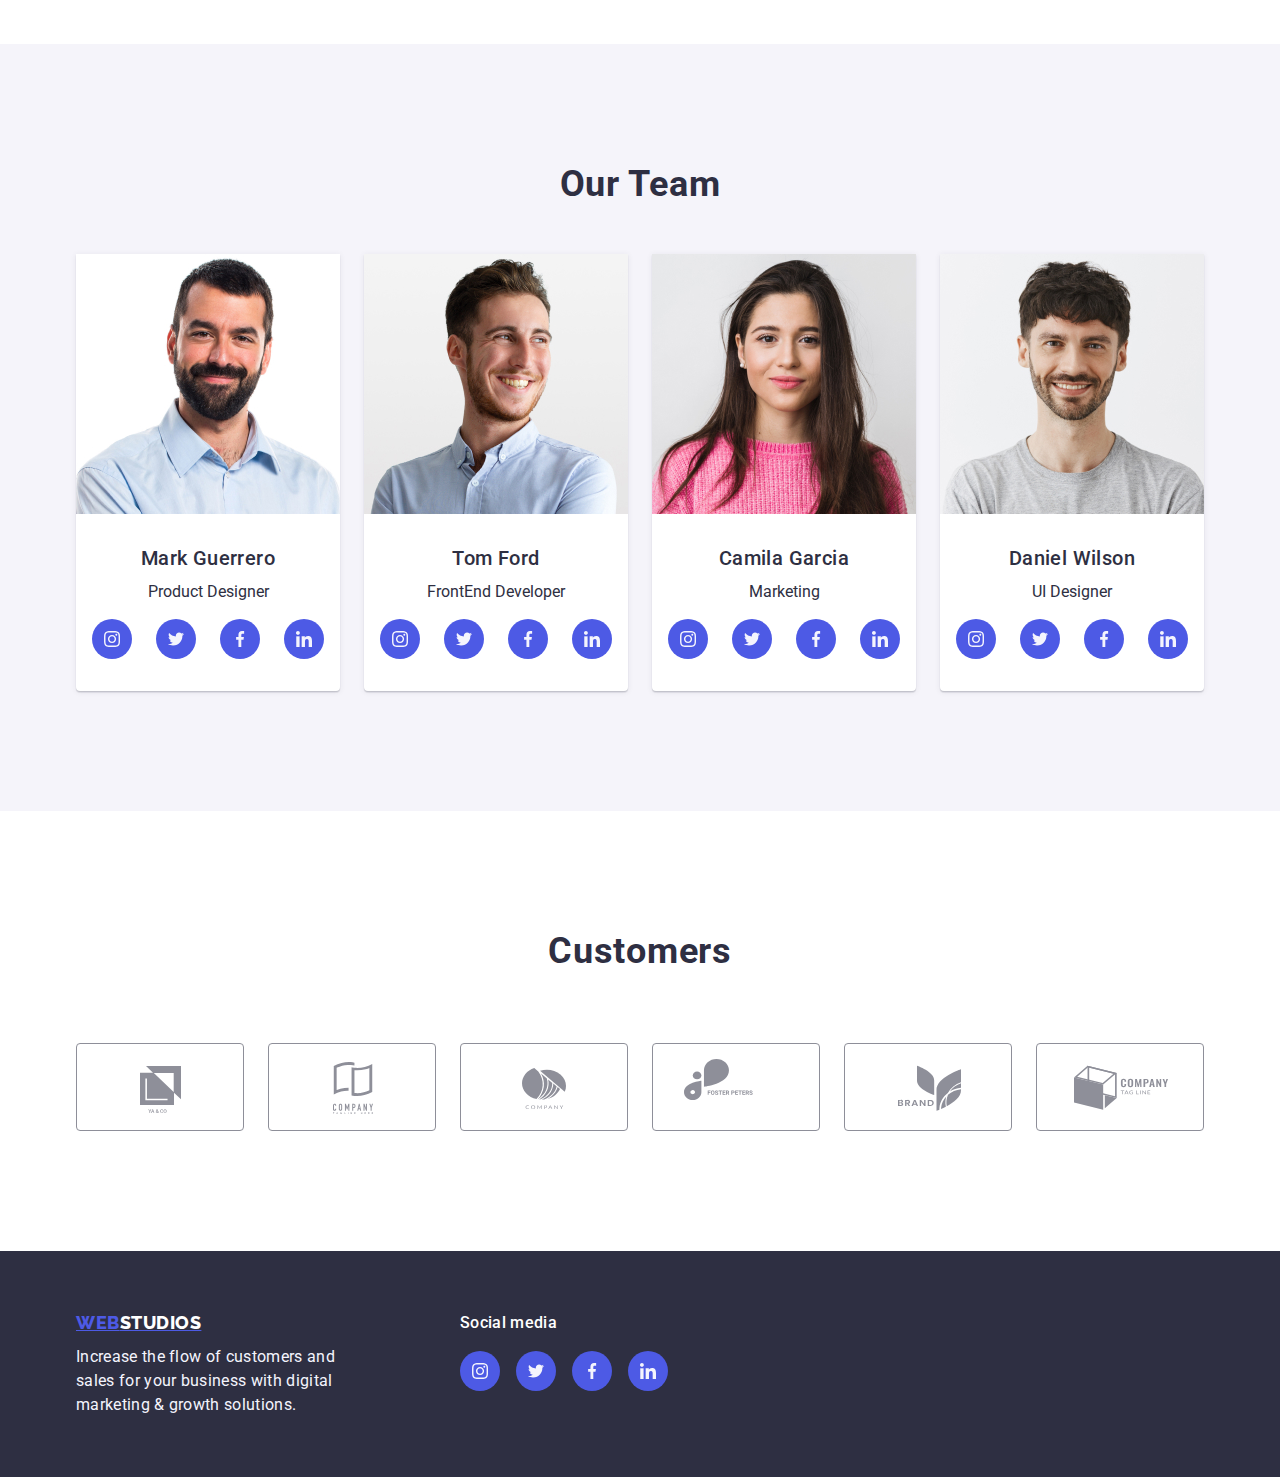
==== commit 6bcc4233: "modal inter-action commit" ====
--- a/index.html
+++ b/index.html
@@ -3,7 +3,7 @@
   <head>
     <title>goit-markup-hw-02</title>
     <meta charset="UTF-8">
-    <meta name="viewport" content="initial-scale=1, width=device-width">
+    <meta name="viewport" page="initial-scale=1, width=device-width">
     <link href="https://fonts.googleapis.com/css2?family=Raleway:wght@800&family=Roboto:wght@400;500;800;900&display=swap" rel="stylesheet" />
     <link rel="stylesheet" href="./css/styles.css">
   </head>
@@ -377,10 +377,10 @@
     
     <!--modal windows -->
 
-    <div class="modal" data-modal=>
+    <div class="backdrop is-hidden" data-modal>
        <div class="modal-container">
-        <button class="modal-close" type="button" data-modal-close>
-          <svg class="modal-close-icon"> 
+        <button class="modal-close"  data-modal-close>
+          <svg class="modal-close-icon" width="8" height="8"> 
             <use href="./images/icons.svg#modal-close"></use>
           </svg>
         </button>
@@ -388,6 +388,6 @@
   
 
     </div>
-          
+    <script src="./js/modal.js"></script>   
   </body>
 </html>--- a/css/styles.css
+++ b/css/styles.css
@@ -20,6 +20,8 @@
   --color-green: #31D0AA;
   --color-lightslate: #8E8F99;
   --DAIRY: #FCFCFC;
+  --color-ocean: #404bbf;
+  
 }
 
 /* CSS RESETS */
@@ -749,7 +751,7 @@
 
 /*MODAL*/
 
-.modal {
+.backdrop {
   background-color:rgba(46, 47, 66, 0.40);
   position: fixed;
   display: flex;
@@ -759,9 +761,20 @@
   height: 100%;
   top: 0px;
   left: 0px;
-}
+  pointer-events: auto;
+  transition: opacity 250ms cubic-bezier(0.4, 0, 0.2, 1),
+  visibility 250ms cubic-bezier(0.4, 0, 0.2, 1);
+}
+
+.backdrop.is-hidden {
+  visibility: hidden;
+  opacity: 0;
+  pointer-events: none;
+}
+
 
 .modal-container {
+  position:absolute;
   width: 408px;
   height: 584px;
   background-color: var(--DAIRY);
@@ -769,8 +782,54 @@
                0px 1px 3px 0px rgba(0, 0, 0, 0.12), 
                0px 1px 1px 0px rgba(0, 0, 0, 0.14);
   border-radius: 4px;
-}
-
+  transition: transform 250ms cubic-bezier(0.4, 0, 0.2, 1);
+ 
+}
+
+.modal-close {
+  padding: 0;
+  width: 24px;
+  height: 24px;
+  background-color: var(--button-portfolio-normal);
+  border-radius: 50%;
+  border: 1px solid rgba(46, 47, 66, 0.4);
+  position: absolute;
+  right: 24px;
+  top: 24px;
+  display: flex;
+  justify-content: center;
+  align-items: center;
+  color: (var(--primary-black-color));
+  transition: background-color 250ms cubic-bezier(0.4, 0, 0.2, 1),
+        border 250ms cubic-bezier(0.4, 0, 0.2, 1);
+    cursor: pointer;
+}
+
+.modal-close-icon {
+  width: 8px;
+  height: 10px;
+  flex-shrink: 0;
+  fill: currentColor;
+  transition: fill 250ms cubic-bezier(0.4, 0, 0.2, 1);
+}
+
+.modal-close:hover {
+  color: var(--color-cloud);
+  background-color: var(--color-ocean);
+  border-color: var(--color-ocean);
+}
+
+.modal-close:hover,
+.modal-close:focus {
+    background-color: var(--color-ocean);
+    border: none;
+    fill: var(--primary-white-color);
+}
+
+.modal-close:hover .modal-close-icon,
+.modal-close:focus .modal-close-icon {
+    fill: var(--primary-white-color); 
+  }
 
 /*--portfolio interaction*/
 
